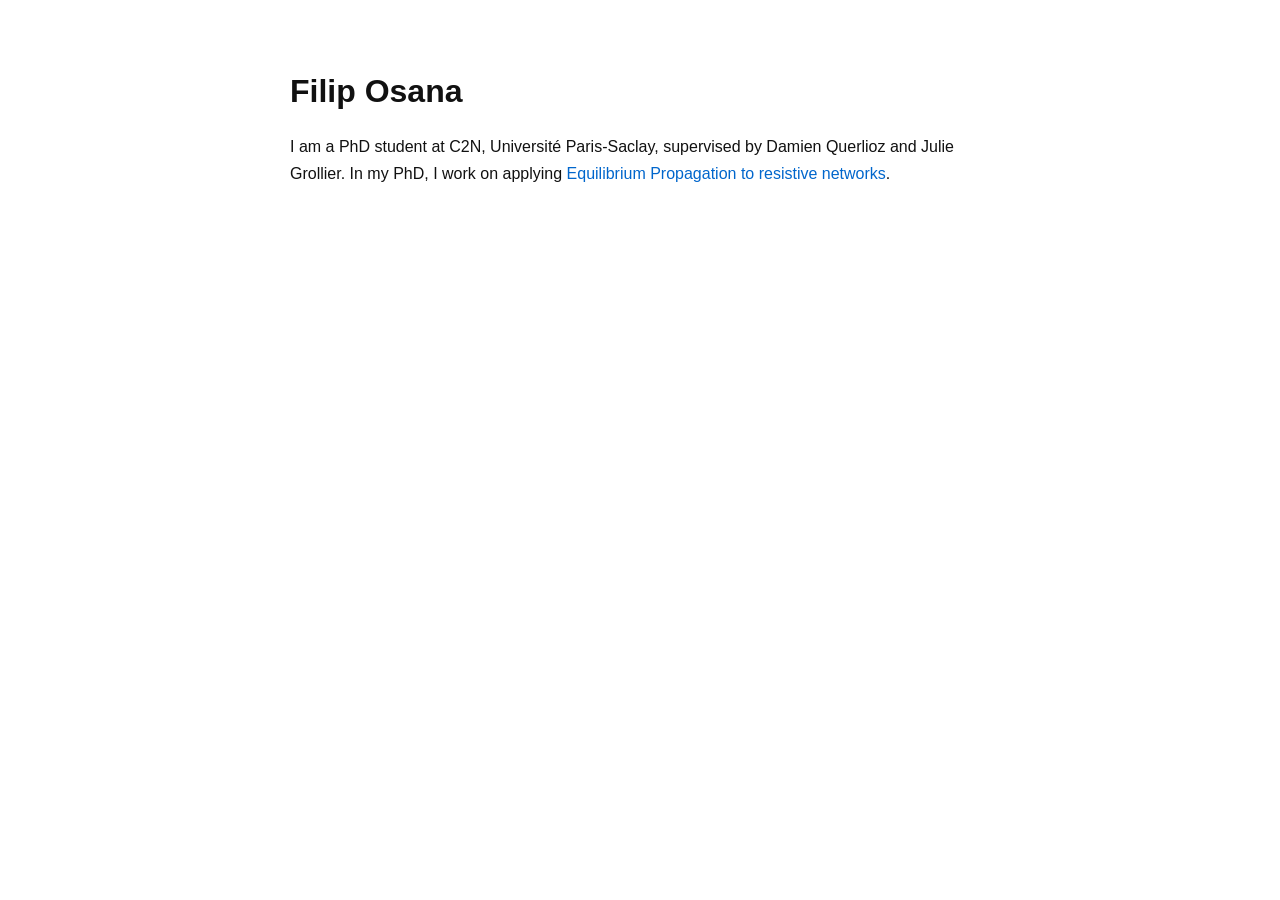
==== index.html @ de41b951 "Create minimal personal homepage" ====
<!doctype html>
<html lang="en">
  <head>
    <meta charset="utf-8">
    <meta name="viewport" content="width=device-width, initial-scale=1">
    <meta
      name="description"
      content="Filip Osana is a PhD student at C2N, Université Paris-Saclay, working on Equilibrium Propagation in resistive networks."
    >
    <title>Filip Osana</title>
    <style>
      body {
        max-width: 700px;
        margin: 0 auto;
        padding: 72px 24px;
        color: #111;
        background: #fff;
        font-family: -apple-system, BlinkMacSystemFont, "Segoe UI", Helvetica,
          Arial, sans-serif;
        font-size: 16px;
        line-height: 1.65;
      }

      h1 {
        margin: 0 0 24px;
        font-size: 32px;
        font-weight: 600;
        line-height: 1.2;
      }

      p {
        margin: 0;
      }

      a {
        color: #0066cc;
        text-decoration: none;
      }

      a:hover,
      a:focus-visible {
        text-decoration: underline;
      }

      @media (max-width: 600px) {
        body {
          padding-top: 48px;
        }
      }
    </style>
  </head>
  <body>
    <main>
      <h1>Filip Osana</h1>
      <p>
        I am a PhD student at C2N, Université Paris-Saclay, supervised by
        Damien Querlioz and Julie Grollier. In my PhD, I work on applying
        <a href="https://github.com/filip137/nonlinear-drn-paper">Equilibrium Propagation to resistive networks</a>.
      </p>
    </main>
  </body>
</html>
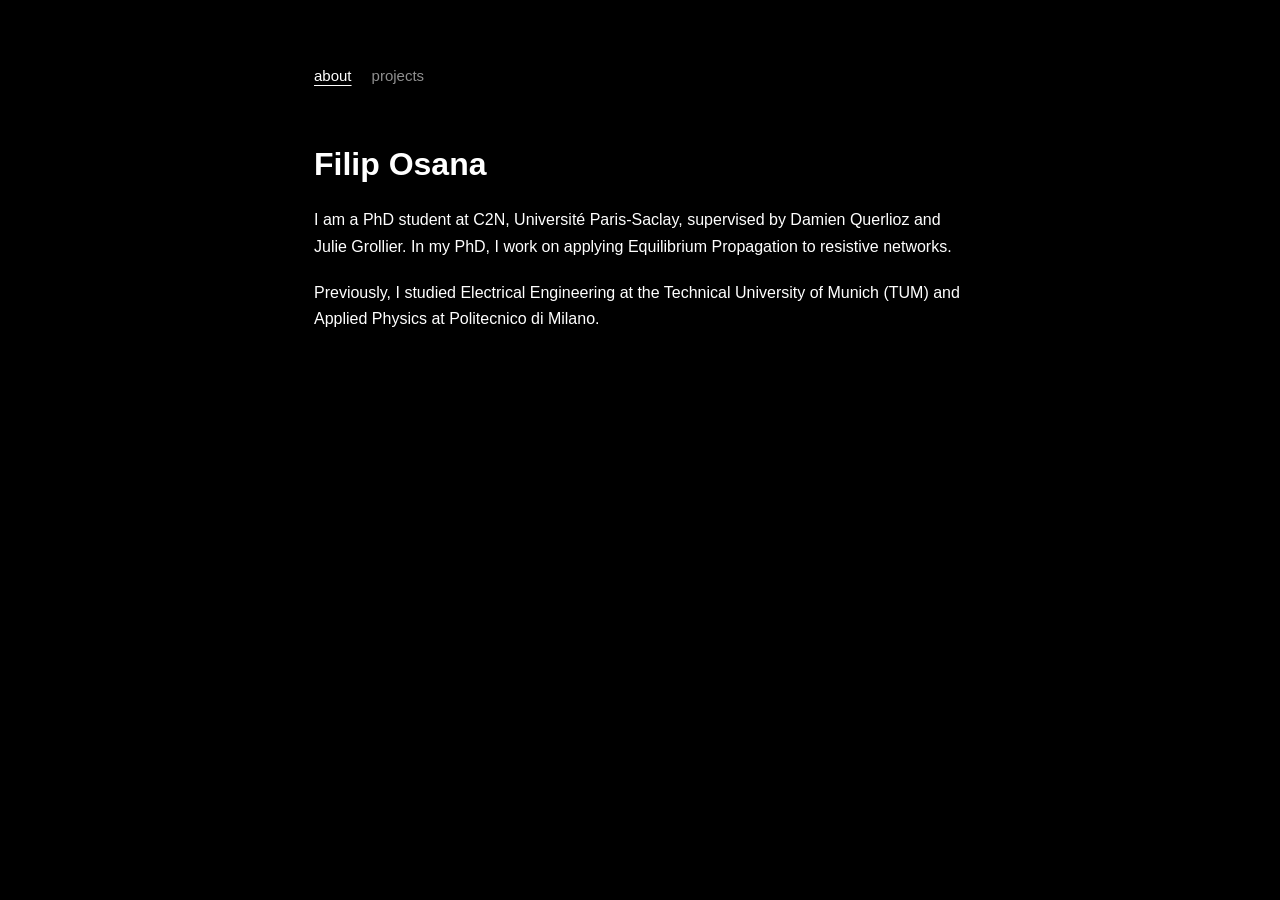
==== commit 1f812b4a: "Update about page and navigation" ====
--- a/index.html
+++ b/index.html
@@ -3,59 +3,32 @@
   <head>
     <meta charset="utf-8">
     <meta name="viewport" content="width=device-width, initial-scale=1">
+    <meta name="theme-color" content="#000000">
     <meta
       name="description"
       content="Filip Osana is a PhD student at C2N, Université Paris-Saclay, working on Equilibrium Propagation in resistive networks."
     >
     <title>Filip Osana</title>
-    <style>
-      body {
-        max-width: 700px;
-        margin: 0 auto;
-        padding: 72px 24px;
-        color: #111;
-        background: #fff;
-        font-family: -apple-system, BlinkMacSystemFont, "Segoe UI", Helvetica,
-          Arial, sans-serif;
-        font-size: 16px;
-        line-height: 1.65;
-      }
-
-      h1 {
-        margin: 0 0 24px;
-        font-size: 32px;
-        font-weight: 600;
-        line-height: 1.2;
-      }
-
-      p {
-        margin: 0;
-      }
-
-      a {
-        color: #0066cc;
-        text-decoration: none;
-      }
-
-      a:hover,
-      a:focus-visible {
-        text-decoration: underline;
-      }
-
-      @media (max-width: 600px) {
-        body {
-          padding-top: 48px;
-        }
-      }
-    </style>
+    <link rel="stylesheet" href="/styles.css">
   </head>
   <body>
+    <header>
+      <nav aria-label="Primary navigation">
+        <a href="/" aria-current="page">about</a>
+        <a href="/projects/">projects</a>
+      </nav>
+    </header>
+
     <main>
       <h1>Filip Osana</h1>
       <p>
         I am a PhD student at C2N, Université Paris-Saclay, supervised by
         Damien Querlioz and Julie Grollier. In my PhD, I work on applying
-        <a href="https://github.com/filip137/nonlinear-drn-paper">Equilibrium Propagation to resistive networks</a>.
+        Equilibrium Propagation to resistive networks.
+      </p>
+      <p>
+        Previously, I studied Electrical Engineering at the Technical University
+        of Munich (TUM) and Applied Physics at Politecnico di Milano.
       </p>
     </main>
   </body>
--- a/styles.css
+++ b/styles.css
@@ -0,0 +1,107 @@
+:root {
+  color-scheme: dark;
+  font-family: -apple-system, BlinkMacSystemFont, "Segoe UI", Helvetica, Arial,
+    sans-serif;
+  font-size: 16px;
+  line-height: 1.65;
+  color: #fff;
+  background: #000;
+}
+
+* {
+  box-sizing: border-box;
+}
+
+body {
+  max-width: 700px;
+  min-height: 100vh;
+  margin: 0 auto;
+  padding: 64px 24px 80px;
+  background: #000;
+}
+
+nav {
+  display: flex;
+  gap: 20px;
+  margin-bottom: 56px;
+  font-size: 15px;
+}
+
+nav a {
+  color: #8f8f8f;
+  text-decoration: none;
+}
+
+nav a:hover,
+nav a:focus-visible,
+nav a[aria-current="page"] {
+  color: #fff;
+}
+
+nav a[aria-current="page"] {
+  text-decoration: underline;
+  text-underline-offset: 4px;
+}
+
+h1,
+h2,
+p {
+  margin-top: 0;
+}
+
+h1 {
+  margin-bottom: 24px;
+  font-size: 32px;
+  font-weight: 600;
+  line-height: 1.2;
+}
+
+h2 {
+  margin-bottom: 10px;
+  font-size: 20px;
+  font-weight: 600;
+  line-height: 1.4;
+}
+
+p {
+  margin-bottom: 20px;
+}
+
+a {
+  color: inherit;
+  text-decoration-color: #777;
+  text-underline-offset: 3px;
+}
+
+a:hover,
+a:focus-visible {
+  text-decoration-color: #fff;
+}
+
+a:focus-visible {
+  outline: 2px solid #fff;
+  outline-offset: 4px;
+}
+
+cite {
+  font-style: italic;
+}
+
+.project-links {
+  margin-bottom: 18px;
+}
+
+::selection {
+  color: #000;
+  background: #fff;
+}
+
+@media (max-width: 600px) {
+  body {
+    padding-top: 40px;
+  }
+
+  nav {
+    margin-bottom: 44px;
+  }
+}
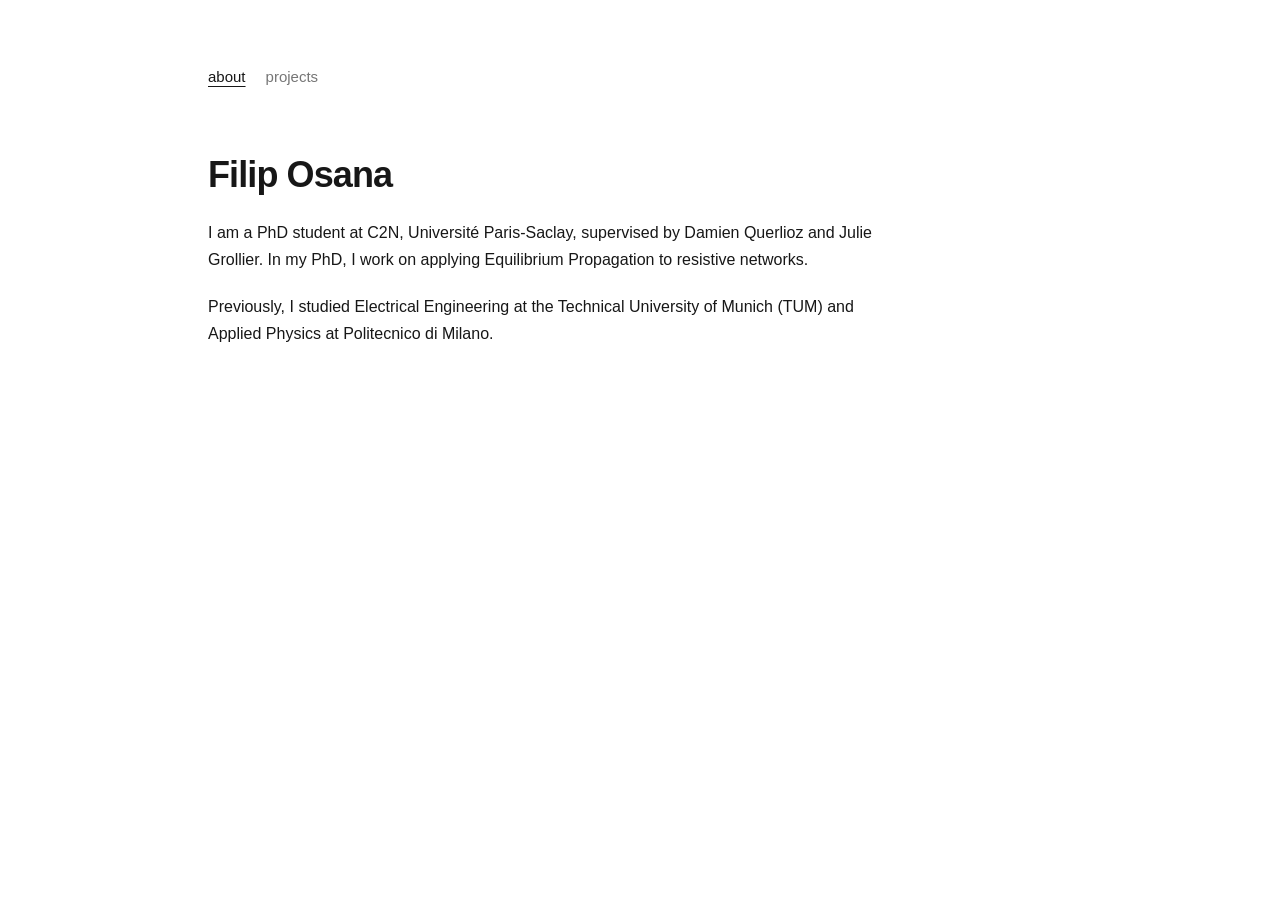
==== commit 507433d1: "Add paper recap and figures" ====
--- a/index.html
+++ b/index.html
@@ -3,12 +3,18 @@
   <head>
     <meta charset="utf-8">
     <meta name="viewport" content="width=device-width, initial-scale=1">
-    <meta name="theme-color" content="#000000">
+    <meta name="theme-color" content="#ffffff">
     <meta
       name="description"
       content="Filip Osana is a PhD student at C2N, Université Paris-Saclay, working on Equilibrium Propagation in resistive networks."
     >
     <title>Filip Osana</title>
+    <meta property="og:title" content="Filip Osana">
+    <meta
+      property="og:description"
+      content="PhD student at C2N, Université Paris-Saclay, working on Equilibrium Propagation in resistive networks."
+    >
+    <meta property="og:type" content="website">
     <link rel="stylesheet" href="/styles.css">
   </head>
   <body>
@@ -19,7 +25,7 @@
       </nav>
     </header>
 
-    <main>
+    <main class="about">
       <h1>Filip Osana</h1>
       <p>
         I am a PhD student at C2N, Université Paris-Saclay, supervised by
--- a/styles.css
+++ b/styles.css
@@ -1,11 +1,11 @@
 :root {
-  color-scheme: dark;
+  color-scheme: light;
   font-family: -apple-system, BlinkMacSystemFont, "Segoe UI", Helvetica, Arial,
     sans-serif;
   font-size: 16px;
-  line-height: 1.65;
-  color: #fff;
-  background: #000;
+  line-height: 1.7;
+  color: #171717;
+  background: #fff;
 }
 
 * {
@@ -13,29 +13,29 @@
 }
 
 body {
-  max-width: 700px;
+  max-width: 920px;
   min-height: 100vh;
   margin: 0 auto;
-  padding: 64px 24px 80px;
-  background: #000;
+  padding: 64px 28px 96px;
+  background: #fff;
 }
 
 nav {
   display: flex;
   gap: 20px;
-  margin-bottom: 56px;
+  margin-bottom: 64px;
   font-size: 15px;
 }
 
 nav a {
-  color: #8f8f8f;
+  color: #767676;
   text-decoration: none;
 }
 
 nav a:hover,
 nav a:focus-visible,
 nav a[aria-current="page"] {
-  color: #fff;
+  color: #171717;
 }
 
 nav a[aria-current="page"] {
@@ -45,22 +45,35 @@
 
 h1,
 h2,
+h3,
 p {
   margin-top: 0;
 }
 
 h1 {
   margin-bottom: 24px;
-  font-size: 32px;
+  font-size: 36px;
   font-weight: 600;
-  line-height: 1.2;
+  line-height: 1.15;
+  letter-spacing: -0.025em;
 }
 
 h2 {
-  margin-bottom: 10px;
-  font-size: 20px;
+  max-width: 760px;
+  margin-bottom: 12px;
+  font-size: 26px;
+  font-weight: 600;
+  line-height: 1.32;
+  letter-spacing: -0.018em;
+}
+
+h3 {
+  margin-bottom: 18px;
+  font-size: 13px;
   font-weight: 600;
   line-height: 1.4;
+  letter-spacing: 0.08em;
+  text-transform: uppercase;
 }
 
 p {
@@ -69,17 +82,18 @@
 
 a {
   color: inherit;
-  text-decoration-color: #777;
+  text-decoration-color: #aaa;
+  text-decoration-thickness: 1px;
   text-underline-offset: 3px;
 }
 
 a:hover,
 a:focus-visible {
-  text-decoration-color: #fff;
+  text-decoration-color: #171717;
 }
 
 a:focus-visible {
-  outline: 2px solid #fff;
+  outline: 2px solid #171717;
   outline-offset: 4px;
 }
 
@@ -88,20 +102,116 @@
 }
 
 .project-links {
-  margin-bottom: 18px;
+  margin-bottom: 22px;
+  font-size: 15px;
+}
+
+.about,
+.project-intro,
+.recap {
+  max-width: 700px;
+}
+
+.project-intro {
+  margin-bottom: 0;
+  font-size: 18px;
+}
+
+.recap,
+.figures {
+  margin-top: 52px;
+}
+
+.paper-figure {
+  margin: 36px 0 64px;
+  padding-top: 28px;
+  border-top: 1px solid #dedede;
+}
+
+.figure-panel,
+.figure-link,
+.figure-link img,
+.runtime-plots img {
+  display: block;
+}
+
+.figure-link {
+  text-decoration: none;
+}
+
+.figure-link img {
+  width: 100%;
+  height: auto;
+  background: #fff;
+}
+
+.figure-one-network {
+  max-width: 720px;
+  margin: 0 auto;
+}
+
+.figure-one-models {
+  display: grid;
+  grid-template-columns: repeat(3, minmax(0, 1fr));
+  gap: 24px;
+  margin-top: 28px;
+}
+
+.panel-label {
+  display: block;
+  margin-top: 8px;
+  color: #5f5f5f;
+  font-size: 13px;
+  line-height: 1.45;
+  text-align: center;
+}
+
+.runtime-plots {
+  display: grid;
+  gap: 30px;
+}
+
+figcaption {
+  max-width: 720px;
+  margin-top: 20px;
+  color: #5f5f5f;
+  font-size: 14px;
+  line-height: 1.55;
 }
 
 ::selection {
-  color: #000;
-  background: #fff;
-}
-
-@media (max-width: 600px) {
+  color: #fff;
+  background: #171717;
+}
+
+@media (max-width: 680px) {
   body {
-    padding-top: 40px;
+    padding: 40px 20px 72px;
   }
 
   nav {
     margin-bottom: 44px;
   }
-}
+
+  h1 {
+    font-size: 32px;
+  }
+
+  h2 {
+    font-size: 23px;
+  }
+
+  .project-intro {
+    font-size: 17px;
+  }
+
+  .figure-one-models {
+    grid-template-columns: 1fr;
+    gap: 28px;
+  }
+
+  .figure-one-models .figure-panel {
+    width: min(100%, 440px);
+    margin: 0 auto;
+  }
+}
